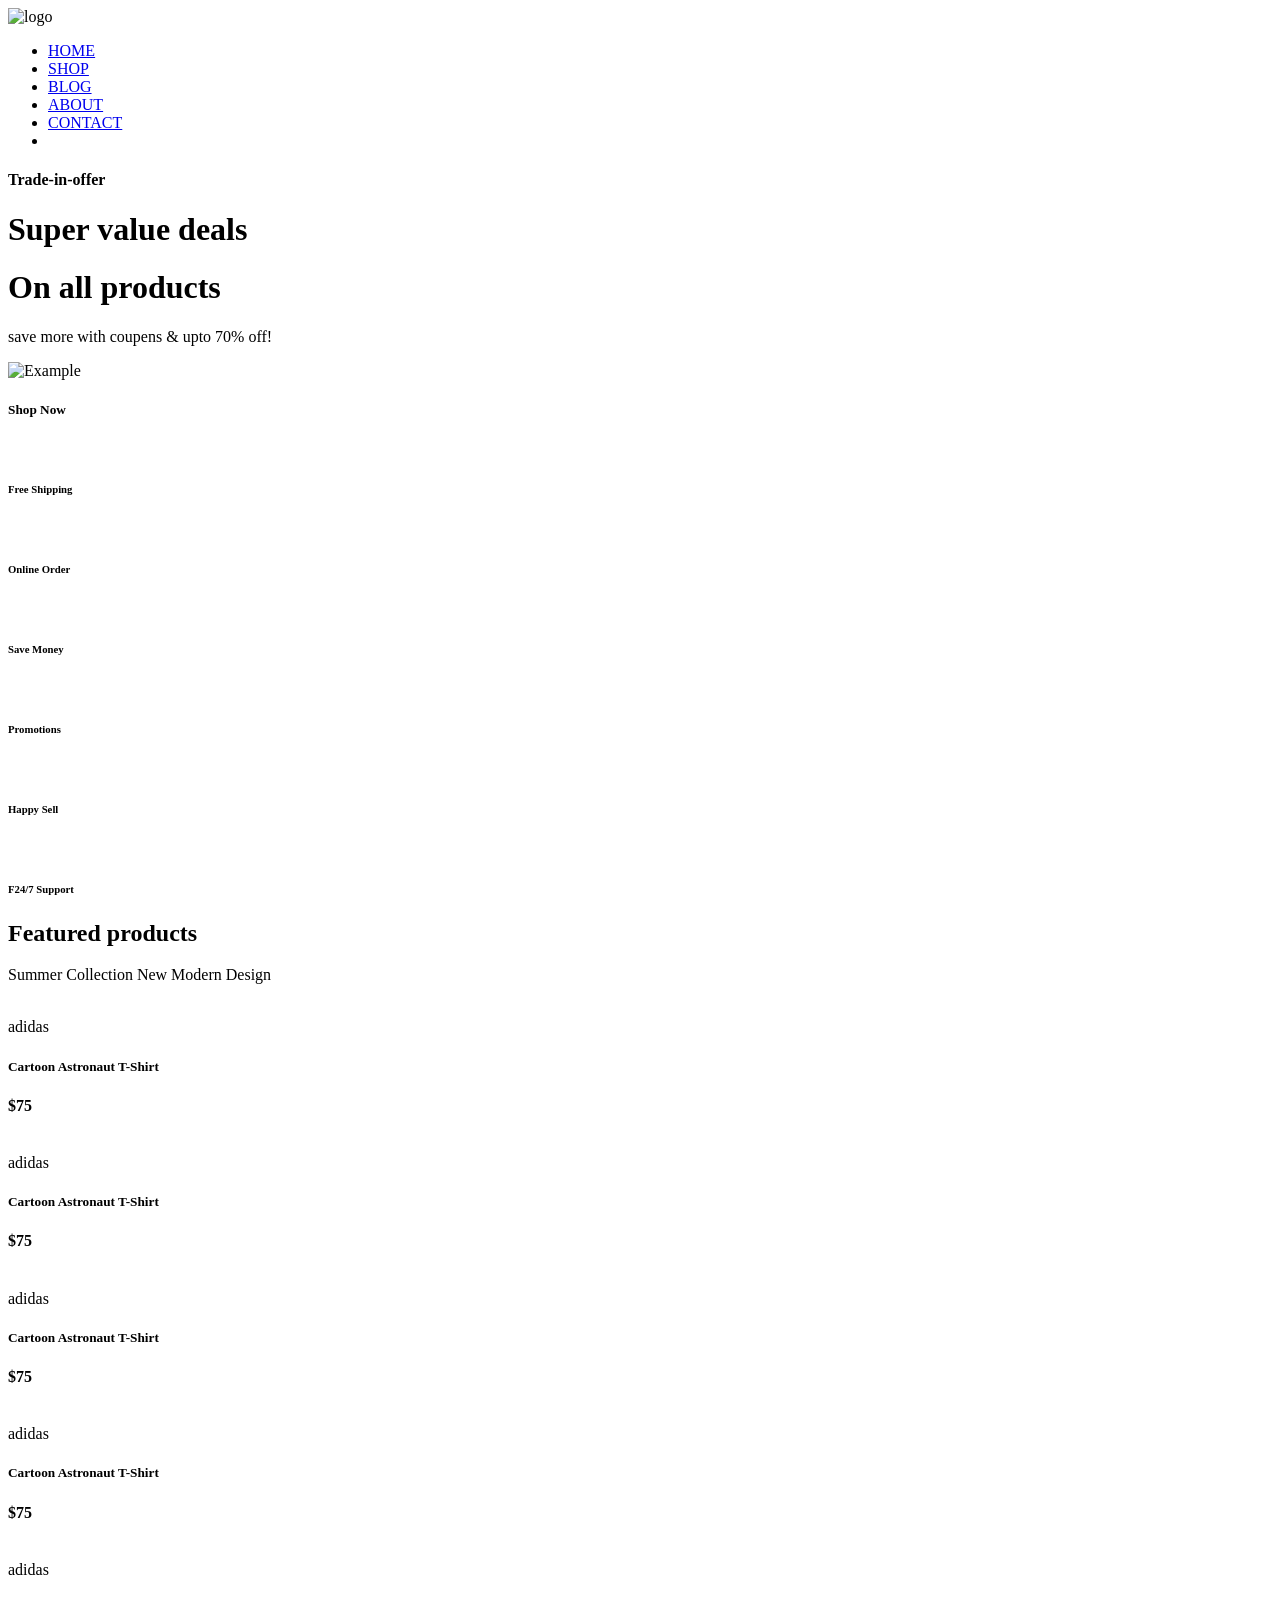
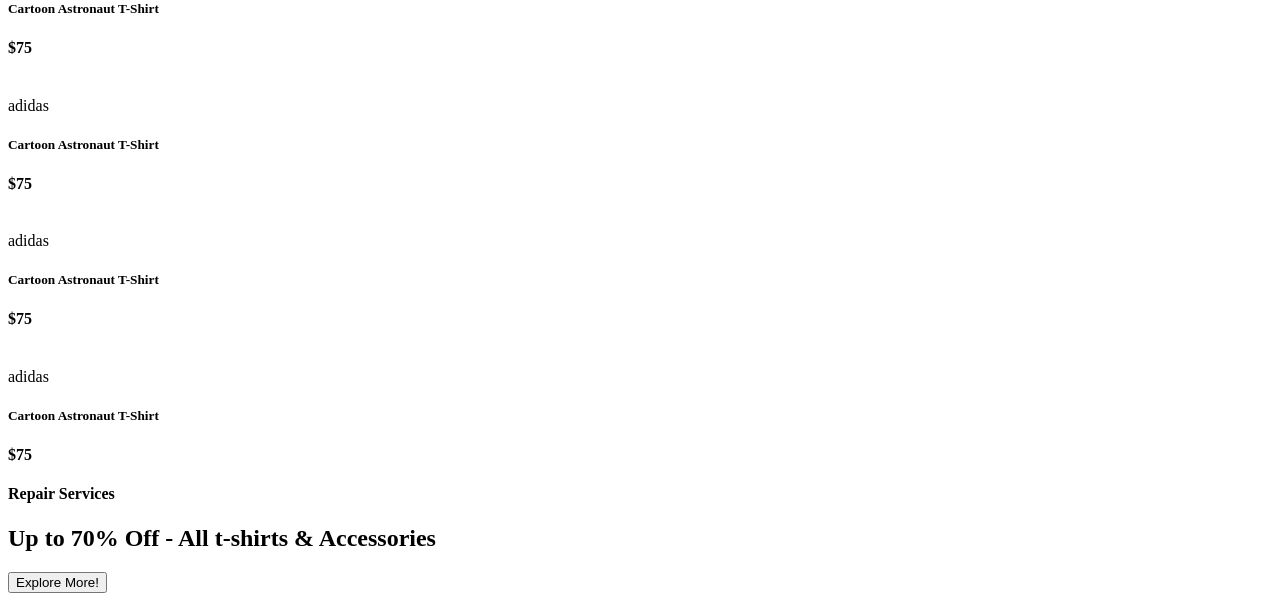
==== index.html @ 391bd1f2 "Update and rename E-commerce.html to index.html" ====
<!DOCTYPE html>
<html lang="en">
<head>
    <meta charset="UTF-8">
    <meta name="viewport" content="width=device-width, initial-scale=1.0">
    <title>E-commerce website</title>
    <link rel="stylesheet" href="E-commerce.css">
    <link rel="stylesheet" href="https://cdnjs.cloudflare.com/ajax/libs/font-awesome/7.0.1/css/all.min.css">

</head>
<body>
    <div class="main">
       <img src="img/logo.png" alt="logo">
           <div class="collapse.navbar-collapse" id="navbarNav">
            <ul class="navbar">
               <li><a class="active" href="html2.html">HOME</a></li>
               <li><a href="shop.html">SHOP</a></li>
               <li><a href="blog.html">BLOG</a> </li>
               <li><a href="about.html">ABOUT</a></li>
               <li><a href="contact.html">CONTACT</a></li> 
               <li><a href="cart.html"><i class="fa-solid fa-bag-shopping"></i></a></li>  
             </ul>
           </div>
      </div>
      <div id="hero">
        <h4>Trade-in-offer</h4>
        <h1>Super value deals </h1>
        <h1 class="green">On all products</h1>
        <p>save more with coupens & upto 70% off!</p>
        <div class="image-container">
          <img src="img/button.png" alt="Example">
          <h5 class="text">Shop Now</h5>
        </div>
      </div>
      <section id="features">
        <Div id="features-box">
          <img src="img/features/f1.png" alt="">
          <h6>Free Shipping</h6>
         </Div>
         <Div id="features-box">
          <img src="img/features/f2.png" alt="">
          <h6>Online Order</h6>
         </Div>
         <Div id="features-box">
          <img src="img/features/f3.png" alt="">
          <h6>Save Money</h6>
         </Div>
         <Div id="features-box">
          <img src="img/features/f4.png" alt="">
          <h6>Promotions</h6>
         </Div>
         <Div id="features-box">
          <img src="img/features/f5.png" alt="">
          <h6>Happy Sell</h6>
         </Div>
         <Div id="features-box">
          <img src="img/features/f6.png" alt="">
          <h6>F24/7 Support</h6>
         </Div>
      </section>
      <section id="products">
        <h1>Featured products</h1>
        <p>Summer Collection New Modern Design</p>
        <div class="pro-container">
          <div class="pro">
             <img src="img/products/f1.jpg" alt="">
             <div class="des">
              <span>adidas</span>
              <h5>Cartoon Astronaut T-Shirt</h5>
              <div class="star">
                <i class="fa fa-star"></i>
                <i class="fa fa-star"></i>
                <i class="fa fa-star"></i>
                <i class="fa fa-star"></i>
                <i class="fa fa-star"></i>
              </div>
              <h4>$75</h4>
              <a href="#">
                <i class="fa-solid fa-cart-shopping"></i>
              </a>
             </div>
          </div>
          <div class="pro">
             <img src="img/products/f2.jpg" alt="">
             <div class="des">
              <span>adidas</span>
              <h5>Cartoon Astronaut T-Shirt</h5>
              <div class="star">
                <i class="fa fa-star"></i>
                <i class="fa fa-star"></i>
                <i class="fa fa-star"></i>
                <i class="fa fa-star"></i>
                <i class="fa fa-star"></i>
              </div>
              <h4>$75</h4>
              <a href="#">
                <i class="fa-solid fa-cart-shopping"></i>
              </a>
             </div>
          </div>
          <div class="pro">
             <img src="img/products/f3.jpg" alt="">
             <div class="des">
              <span>adidas</span>
              <h5>Cartoon Astronaut T-Shirt</h5>
              <div class="star">
                <i class="fa fa-star"></i>
                <i class="fa fa-star"></i>
                <i class="fa fa-star"></i>
                <i class="fa fa-star"></i>
                <i class="fa fa-star"></i>
              </div>
              <h4>$75</h4>
              <a href="#">
                <i class="fa-solid fa-cart-shopping"></i>
              </a>
             </div>
          </div>
          <div class="pro">
             <img src="img/products/f4.jpg" alt="">
             <div class="des">
              <span>adidas</span>
              <h5>Cartoon Astronaut T-Shirt</h5>
              <div class="star">
                <i class="fa fa-star"></i>
                <i class="fa fa-star"></i>
                <i class="fa fa-star"></i>
                <i class="fa fa-star"></i>
                <i class="fa fa-star"></i>
              </div>
              <h4>$75</h4>
              <a href="#">
                <i class="fa-solid fa-cart-shopping"></i>
              </a>
             </div>
          </div>
          <div class="pro">
             <img src="img/products/f5.jpg" alt="">
             <div class="des">
              <span>adidas</span>
              <h5>Cartoon Astronaut T-Shirt</h5>
              <div class="star">
                <i class="fa fa-star"></i>
                <i class="fa fa-star"></i>
                <i class="fa fa-star"></i>
                <i class="fa fa-star"></i>
                <i class="fa fa-star"></i>
              </div>
              <h4>$75</h4>
              <a href="#">
                <i class="fa-solid fa-cart-shopping"></i>
              </a>
             </div>
          </div>
          <div class="pro">
             <img src="img/products/f6.jpg" alt="">
             <div class="des">
              <span>adidas</span>
              <h5>Cartoon Astronaut T-Shirt</h5>
              <div class="star">
                <i class="fa fa-star"></i>
                <i class="fa fa-star"></i>
                <i class="fa fa-star"></i>
                <i class="fa fa-star"></i>
                <i class="fa fa-star"></i>
              </div>
              <h4>$75</h4>
              <a href="#">
                <i class="fa-solid fa-cart-shopping"></i>
              </a>
             </div>
          </div>
          <div class="pro">
             <img src="img/products/f7.jpg" alt="">
             <div class="des">
              <span>adidas</span>
              <h5>Cartoon Astronaut T-Shirt</h5>
              <div class="star">
                <i class="fa fa-star"></i>
                <i class="fa fa-star"></i>
                <i class="fa fa-star"></i>
                <i class="fa fa-star"></i>
                <i class="fa fa-star"></i>
              </div>
              <h4>$75</h4>
              <a href="#">
                <i class="fa-solid fa-cart-shopping"></i>
              </a>
             </div>
          </div>
          <div class="pro">
             <img src="img/products/f8.jpg" alt="">
             <div class="des">
              <span>adidas</span>
              <h5>Cartoon Astronaut T-Shirt</h5>
              <div class="star">
                <i class="fa fa-star"></i>
                <i class="fa fa-star"></i>
                <i class="fa fa-star"></i>
                <i class="fa fa-star"></i>
                <i class="fa fa-star"></i>
              </div>
              <h4>$75</h4>
              <a href="#">
                <i class="fa-solid fa-cart-shopping"></i>
              </a>
             </div>
          </div>
        </div>
        
        
      </section>
      <section class="banner">
        <h4>Repair Services</h4>
        <h2>Up to <span>70% Off </span> - All t-shirts & Accessories</h2>
        <button class="normal">Explore More!</button>
        
      </section>
    </body>

  </html>
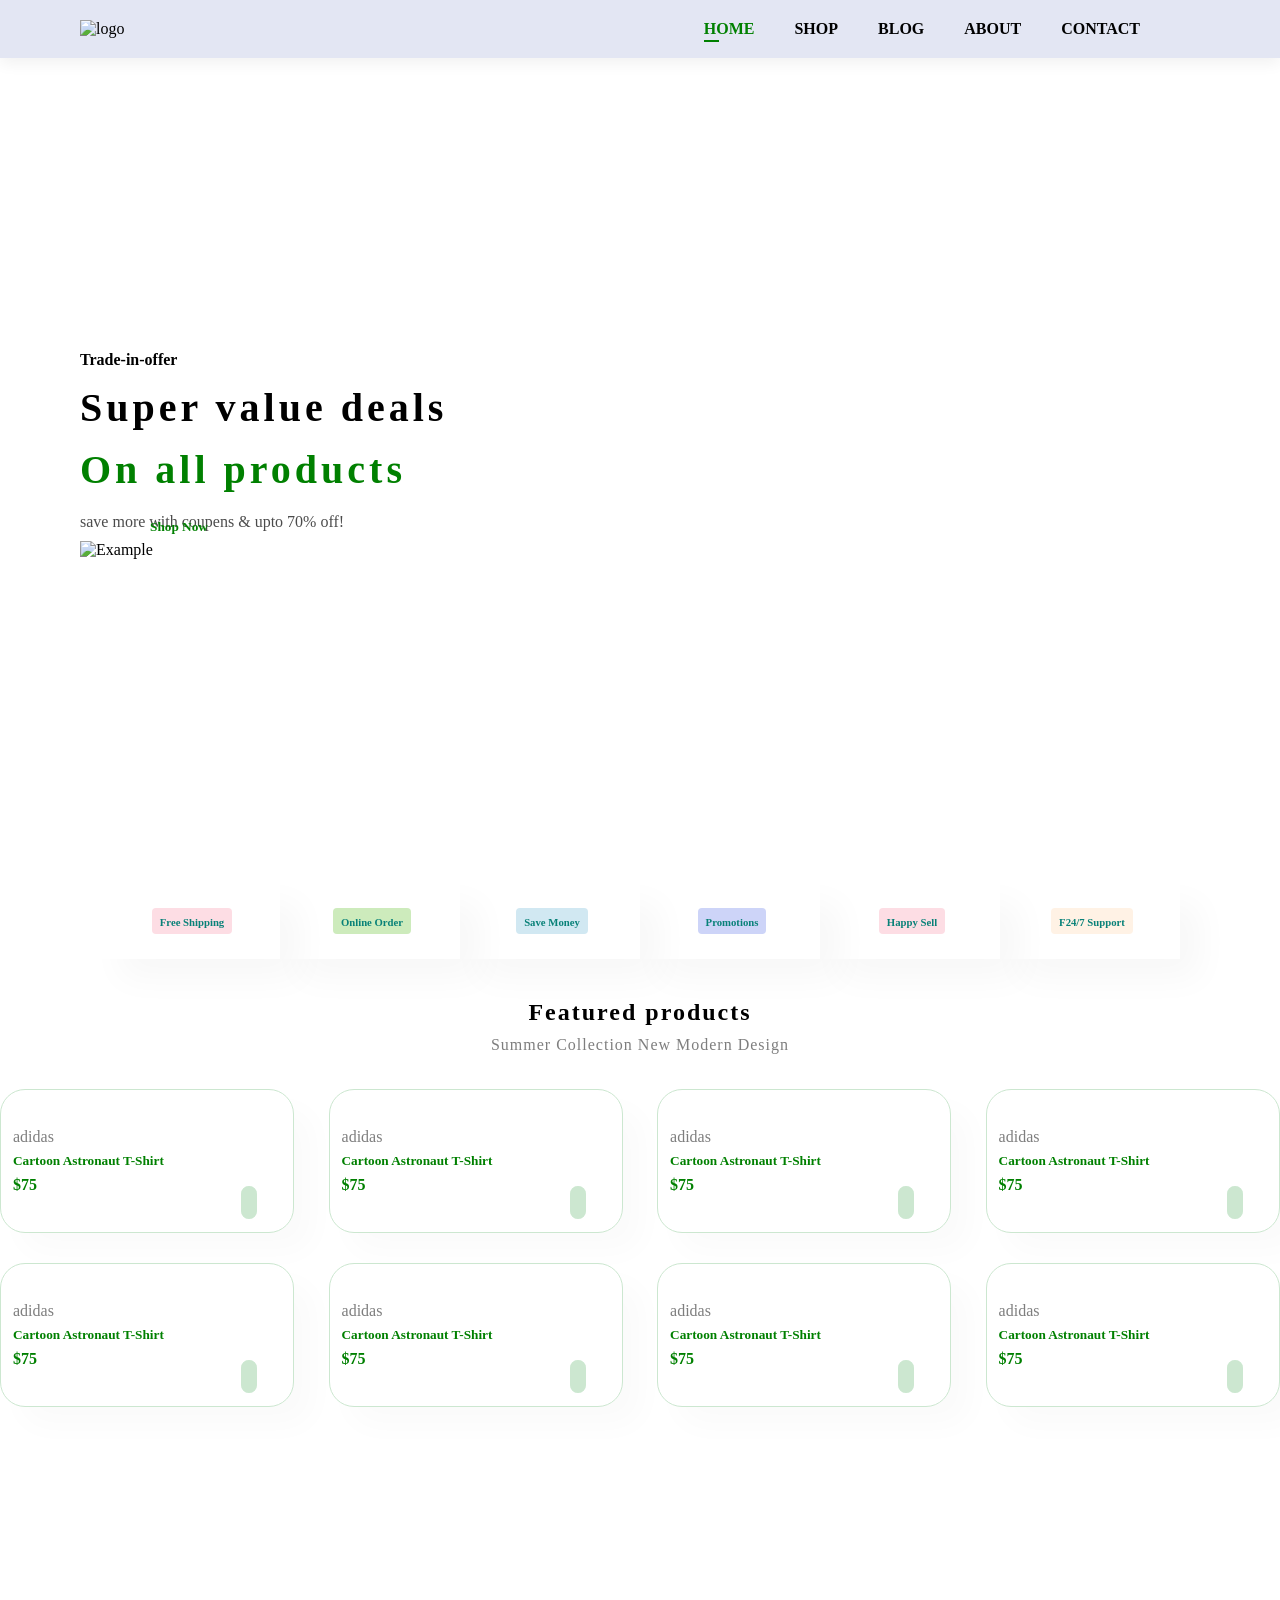
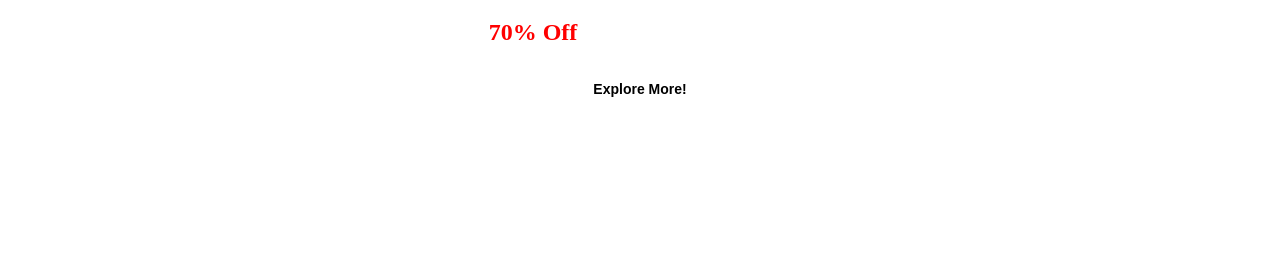
==== commit 9b857834: "Fix HTML structure and update stylesheet link" ====
--- a/index.html
+++ b/index.html
@@ -4,7 +4,7 @@
     <meta charset="UTF-8">
     <meta name="viewport" content="width=device-width, initial-scale=1.0">
     <title>E-commerce website</title>
-    <link rel="stylesheet" href="E-commerce.css">
+    <link rel="stylesheet" href="index.css">
     <link rel="stylesheet" href="https://cdnjs.cloudflare.com/ajax/libs/font-awesome/7.0.1/css/all.min.css">
 
 </head>
@@ -219,3 +219,4 @@
     </body>
 
   </html>
+
--- a/index.css
+++ b/index.css
@@ -0,0 +1,255 @@
+*{
+    text-decoration: none;
+    margin: 0;
+    padding: 0;
+    box-sizing: border-box;
+   
+}
+button.normal{
+    font-size: 14px;
+    font-weight: 600;
+    padding: 15px 30px;
+    background-color: #fff;
+    cursor: pointer;
+    border: none;
+    outline: none;
+    margin-top: 10px;
+    border-radius: 4px;
+    color: black;
+    transform: 0.2s;
+    
+}
+.main{
+    
+    display: flex;
+    width: 100%;
+    align-items: center;
+    justify-content: space-between;
+    padding: 20px 80px;
+    background:#E3E6F3;
+    box-shadow: 0 5px 15px rgba(0, 0,0,0.06);
+    z-index: 999;
+    position: sticky;
+    top: 0;
+    left: 0;
+
+}
+#navbarNav ul {
+  display: flex;
+  flex-direction: row;
+  gap: 40px; /* spacing between items */
+  list-style: none; /* remove bullets */
+  margin-right: 20px;
+  padding: 0;
+}
+#navbarNav ul li{
+    position: relative;
+}
+#navbarNav ul li a{
+    text-decoration: none;
+    font-weight: 600;
+    font-size: 16px;
+    color: black;
+    transition: 0.3s ease;
+}
+#navbarNav li a:hover,
+#navbarNav li a.active{
+    color: green;
+
+}
+#navbarNav li a.active::after,
+#navbarNav li a:hover::after{
+    content: "";
+    width:30% ;
+    height:2px ;
+    background: green;
+    position: absolute;
+    bottom: -4px;
+    left:0px ;
+}
+#hero{
+    background-image: url("img/hero4.png");
+    height: 90vh;
+    width: 100%;
+    background-size: cover;
+    display: flex;
+    flex-direction: column;
+    align-items: flex-start;
+    justify-content: center;
+    padding: 0 80px;
+    background-position: top 25% right 0;
+}
+#hero h1{
+    letter-spacing: 4px;
+    padding-top: 15px;
+    font-size:40px;
+}
+#hero h1.green{
+    color: green;
+
+}
+#hero p{
+    opacity: 0.7;
+    margin-top: 20px;
+}
+.image-container{
+    padding-top: 10px;
+}
+.image-container h5{
+    color: green;
+    position: relative;
+    bottom: 40px;
+    left: 70px;
+    cursor: pointer;
+}
+#features-box{
+    width: 180px;
+    padding: 25px 15px;
+    text-align: center;
+    box-shadow: 20px 20px 34px rgba(0, 0,0,0.03);
+    border: 1px solid #cce7d0;
+    border: 4px;
+    margin: 15px 0;
+}
+#features-box:hover{
+    box-shadow: 10px 10px 54px rgba(70, 62,221, 0.1);
+}
+#features{
+    margin-left: 100px;
+    margin-right: 100px;
+    display: flex;
+    align-items: center;
+    justify-content: space-between;
+    flex-wrap: wrap;
+}
+#features-box h6{
+    display: inline-block;
+    padding: 9px 8px 6px 8px;
+    line-height: 1;
+    border-radius: 4px;
+    color: #088178;
+    background-color: #fddde4;
+}
+#features-box img{
+    width :100%;
+    margin-bottom: 10px;
+
+}
+#features-box:nth-child(2) h6{
+    background-color: #cdebbc;
+
+}
+#features-box:nth-child(3) h6{
+    background-color: #d1e8f2;
+
+}
+ #features-box:nth-child(4) h6{
+    background-color: #cdd4f8;
+
+}
+#features-box :nth-child(5) h6{
+    background-color: #f6dbf6;
+
+}
+#features-box:nth-child(6) h6{
+    background-color: #fff2e5;
+
+}
+#products{
+    padding-top: 25px;
+    text-align: center;
+    
+}
+#products h1{
+    letter-spacing: 2px;
+}
+#products p{
+    padding-top: 10px;
+    opacity: 0.5;
+    letter-spacing: 1px;
+}
+.pro{
+    width: 23%;
+    min-width: 250px;
+    padding: 10px 12px;
+    border: 1px solid #cce7d0;
+    border-radius: 25px;
+    cursor: pointer;
+    box-shadow: 20px 20px 30px rgba(0, 0, 0,0.02);
+    margin: 15px 0;
+}
+.pro:hover{
+    box-shadow: 20px 20px 30px rgba(0, 0, 0,0.06);
+
+}
+.pro img{
+    width: 100%;
+    border-radius: 20px;
+}
+.pro span{
+    opacity: 0.5;
+}
+.des{
+    text-align: start;
+    padding: 10px 0;
+}
+.star{
+    color: yellow;
+}
+.des h5{
+    padding-top:7px ;
+    color: green;
+}
+.des h4{
+    padding-top: 7px;
+    font-weight: 700;
+    color: green;
+}
+.des a{
+   margin-left: 85%;
+   color: green;
+   font-weight: 500;
+   background-color: #e8f6ea;
+   border-radius: 50px;
+   border: 8px solid #cce7d0;
+}
+.pro-container{
+    padding-top: 20px;
+    display: flex;
+    flex-wrap: wrap;
+    justify-content: space-between;
+}
+.banner{
+    margin-top: 40px;
+    margin-bottom: 40px;
+    display: flex;
+    flex-direction: column;
+    justify-content: center;
+    text-align: center;
+    align-items: center;
+    background-image: url("img/banner/b2.jpg");
+     width: 100%;
+    height: 40vh;
+    background-size: cover;
+    background-position: center;
+    
+}
+.banner h4{
+    font-size: 16px;
+    color:white;
+    padding: 10px 0;
+}
+.banner h2{
+    color: white;
+    padding: 10px 0;
+    
+}
+
+.banner span{
+    color: red;
+}
+.banner button:hover{
+    background-color: #088178;
+    color: #fff;
+
+}
